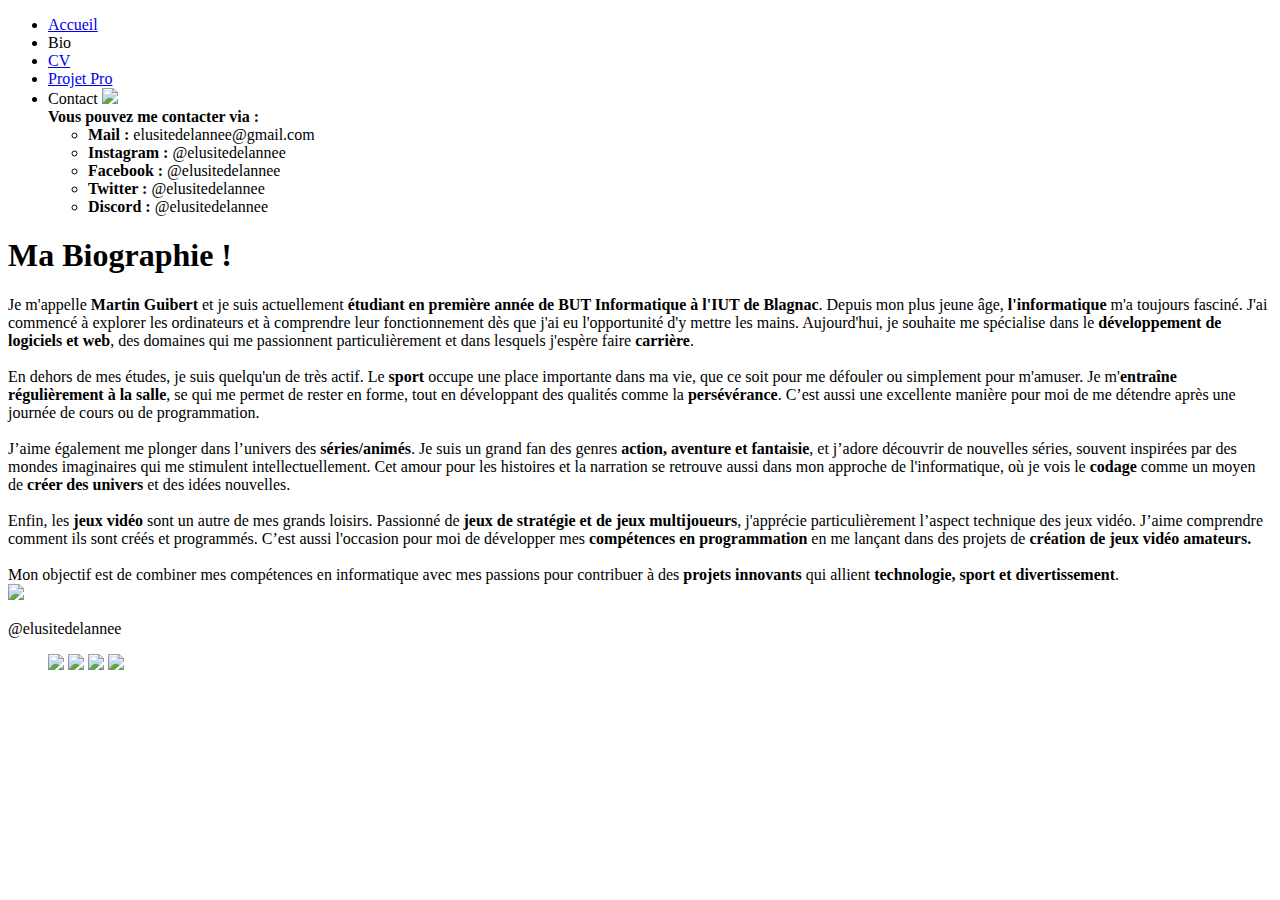
==== Site perso - Bio.html @ 94f6beff "Create Site perso - Bio.html" ====
<!DOCTYPE html>
<html>

	<head>
	<link rel="stylesheet" href="Site perso.css" />
		<title> Site perso - Bio</title>
	</head>
	
	<body class="bio">
		<header>
			<ul>
				<li><a href="Site perso Accueil.html" >Accueil</a></li>
				<li><a1 href="Site perso Bio.html" >Bio</a1></li>
				<li><a href="Site perso CV.html" >CV</a></li>
				<li><a href="Site perso Projet.html" >Projet Pro</a></li>
				<li><a2>Contact <img src="telephone.png" class="telephone" /><div class="hover-box"><strong>Vous pouvez me contacter via : </strong>
					<ul>
						<li><strong>Mail :</strong> elusitedelannee@gmail.com</li>
						<li><strong>Instagram :</strong> @elusitedelannee</li>
						<li><strong>Facebook :</strong> @elusitedelannee</li>
						<li><strong>Twitter :</strong> @elusitedelannee</li>
						<li><strong>Discord :</strong> @elusitedelannee</li>
					</ul>
				</div></a2></li>
			</ul>
		</header>
		
		<section>
			<article>
				<h1> Ma Biographie ! </h1>
					<p1>Je m'appelle <strong>Martin Guibert</strong> et je suis actuellement <strong>étudiant en première année de BUT Informatique à l'IUT de Blagnac</strong>. Depuis mon plus jeune âge, 
					<strong>l'informatique</strong> m'a toujours fasciné. J'ai commencé à explorer les ordinateurs et à comprendre leur fonctionnement dès que j'ai eu l'opportunité d'y mettre les mains. 
					Aujourd'hui, je souhaite me spécialise dans le <strong>développement de logiciels et web</strong>, des domaines qui me passionnent particulièrement et dans lesquels j'espère faire <strong>carrière</strong>.
					</br></br>
					En dehors de mes études, je suis quelqu'un de très actif. Le <strong>sport</strong> occupe une place importante dans ma vie, que ce soit pour me défouler ou simplement pour m'amuser. 
					Je m'<strong>entraîne régulièrement à la salle</strong>, se qui me permet de rester en forme, tout en développant des qualités comme la <strong>persévérance</strong>. 
					C’est aussi une excellente manière pour moi de me détendre après une journée de cours ou de programmation.
					</br></br>
					J’aime également me plonger dans l’univers des <strong>séries/animés</strong>. Je suis un grand fan des genres <strong>action, aventure et fantaisie</strong>, et j’adore découvrir de nouvelles séries, souvent 
					inspirées par des mondes imaginaires qui me stimulent intellectuellement. Cet amour pour les histoires et la narration se retrouve aussi dans mon approche de l'informatique, 
					où je vois le <strong>codage</strong> comme un moyen de <strong>créer des univers</strong> et des idées nouvelles.
					</br></br>
					Enfin, les <strong>jeux vidéo</strong> sont un autre de mes grands loisirs. Passionné de <strong>jeux de stratégie et de jeux multijoueurs</strong>, j'apprécie particulièrement l’aspect technique des jeux vidéo. 
					J’aime comprendre comment ils sont créés et programmés. C’est aussi l'occasion pour moi de développer mes <strong>compétences en programmation</strong> en me lançant dans des projets de <strong>création de jeux vidéo amateurs.</strong>
					</br></br>
					Mon objectif est de combiner mes compétences en informatique avec mes passions pour contribuer à des <strong>projets innovants</strong> qui allient <strong>technologie, sport et divertissement</strong>.</p1>
			</article>
			<aside>
				<img src="icon-bio.png" />
			</aside>
			<footer>
				<p>@elusitedelannee</p>
				<ul>
					<img src="insta.png" />
					<img src="facebook.png" />
					<img src="twitter.png" />
					<img src="discord.png" />
				</ul>
			</footer>
		</section>
		
	</body>

</html>
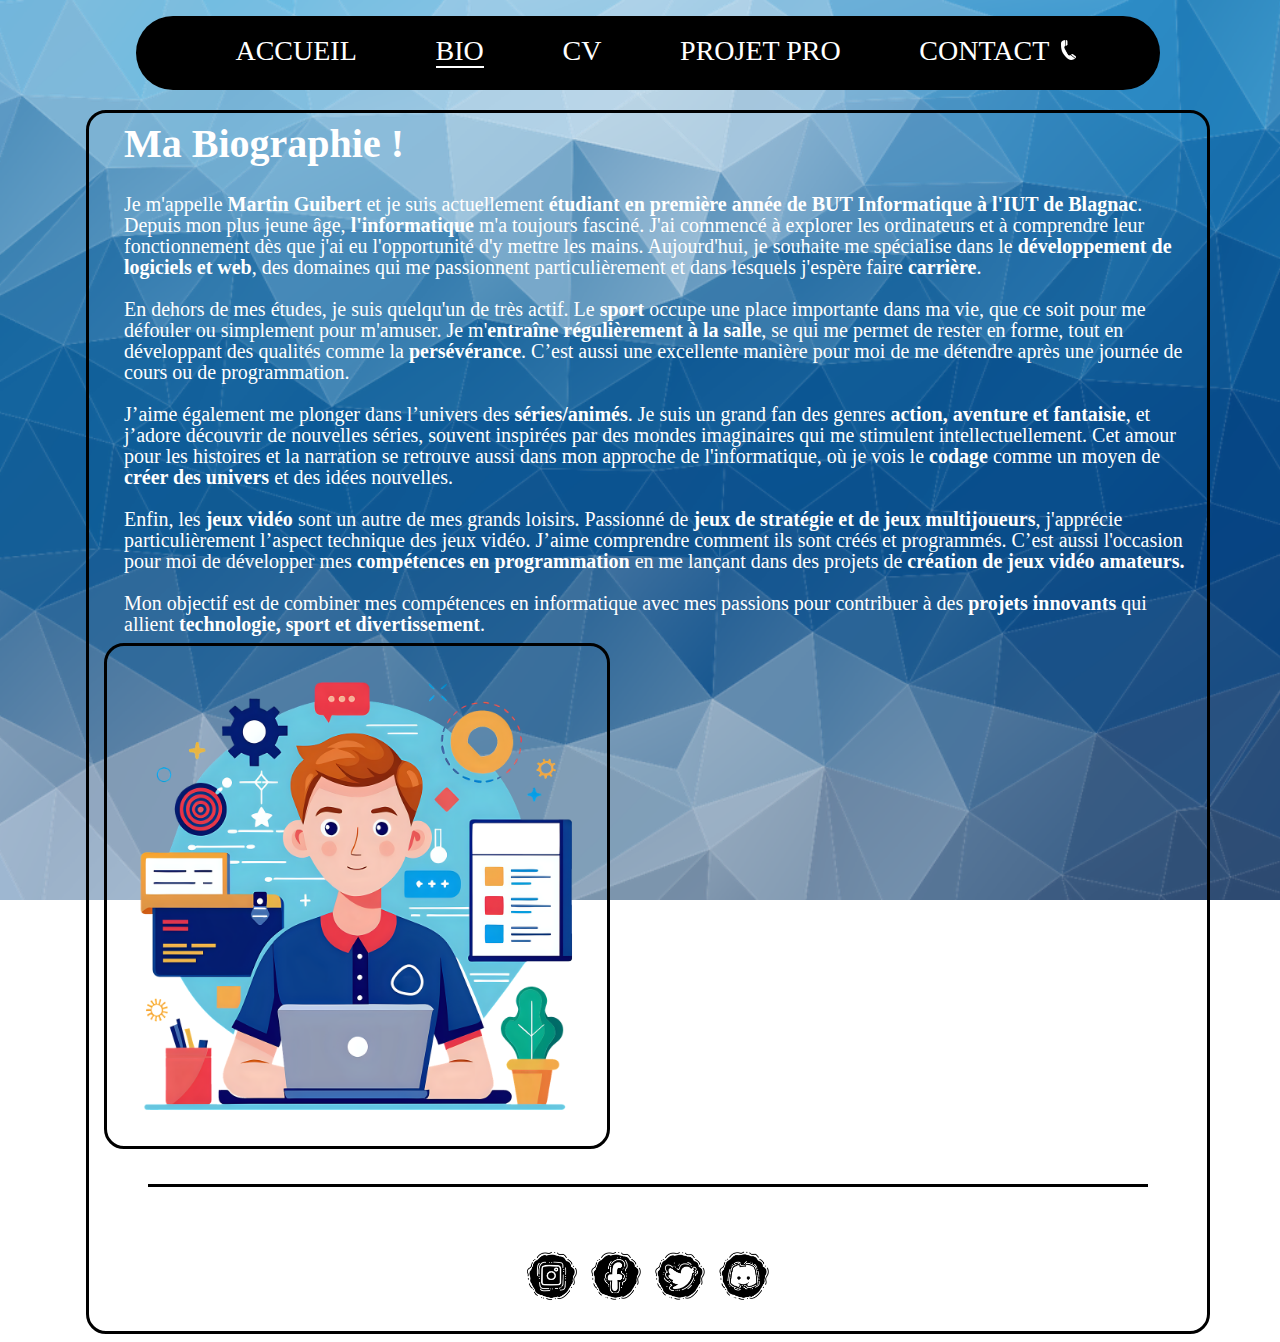
==== commit 20488031: "Site perso - Bio.html" ====
--- a/Site perso - Bio.html
+++ b/Site perso - Bio.html
@@ -9,10 +9,10 @@
 	<body class="bio">
 		<header>
 			<ul>
-				<li><a href="Site perso Accueil.html" >Accueil</a></li>
-				<li><a1 href="Site perso Bio.html" >Bio</a1></li>
-				<li><a href="Site perso CV.html" >CV</a></li>
-				<li><a href="Site perso Projet.html" >Projet Pro</a></li>
+				<li><a href="index.html" >Accueil</a></li>
+				<li><a1 href="Site perso - Bio.html" >Bio</a1></li>
+				<li><a href="Site perso - CV.html" >CV</a></li>
+				<li><a href="Site perso - Projet.html" >Projet Pro</a></li>
 				<li><a2>Contact <img src="telephone.png" class="telephone" /><div class="hover-box"><strong>Vous pouvez me contacter via : </strong>
 					<ul>
 						<li><strong>Mail :</strong> elusitedelannee@gmail.com</li>
--- a/Site perso.css
+++ b/Site perso.css
@@ -0,0 +1,379 @@
+
+body{
+	height: 100%;
+    width: 100%; 
+	color:white;
+}
+
+body.accueil{
+    background: url('accueil.png') no-repeat center/cover;
+	background-attachment: fixed;
+}
+
+body.bio{
+    background: url('bio.png') no-repeat center/cover;
+	background-attachment: fixed;
+}
+
+body.cv{
+    background: url('CV.png') no-repeat center/cover;
+	background-attachment: fixed;
+}
+
+body.projet{
+    background: url('projet.png') no-repeat center/cover;
+	background-attachment: fixed;
+}
+
+header {
+	position: sticky;
+	top: 15px;
+    line-height: 70px;
+    width: 80%;
+    background-color: black;
+    border-radius: 50px;
+    text-align: center;
+    margin: auto;
+}
+
+header ul{
+	margin-left: 50px;
+}
+
+header li {
+    text-transform: uppercase;
+    list-style: none;
+    display: inline-block;
+    margin-right: 8%;
+    font-size: 28px;
+}
+
+header a {
+    color: white;
+    text-decoration: none;
+}
+
+header a:hover {
+    color: blue;
+    border-bottom: 3px solid #fef5e7;
+}
+
+header a1 {
+    color: white;
+    border-bottom: 2px solid white;
+}
+
+header a1:hover {
+    color: blue;
+    border-bottom: 3px solid #fef5e7;
+}
+
+header .telephone{
+	margin-left:5px;
+	width:15px;
+}
+
+header a2 .hover-box {
+    display: none;
+    position: absolute;
+    top: 100%; 
+    left: 67%;
+    background-color: rgba(0, 0, 0, 1);
+    color: white;
+    padding: 10px;
+    border-radius: 10px;
+    width: 100%;
+    max-width: 300px;
+    font-size: 1vw;
+    text-align: left;
+    text-transform: none;  
+}
+
+header a2 .hover-box ul {
+    padding: 0; 
+    margin: 0;
+    line-height: 20px;
+}
+
+header a2 .hover-box li {
+    font-size: 1vw;
+    margin: 5px; 
+    text-transform: none;
+}
+
+header a2:hover .hover-box {
+    display: block;
+}
+
+header a2:hover {
+    color: blue;
+    border-bottom: 3px solid #fef5e7;
+}
+
+
+section {
+    max-width: 85%;
+    margin: auto;
+    padding: 15px;
+    border-radius: 20px;
+    border: 3px solid black;
+    margin-top: 20px;
+    display: flex;
+    flex-wrap: wrap;
+    justify-content: space-between;
+    gap: 15px;
+}
+
+article {
+	position: relative;
+	bottom: 35px;
+    flex: 1 1 55%;
+	height:500px;
+    min-width: 300px;
+    margin: auto;
+	padding-left:20px;
+    border-radius: 20px;
+    box-sizing: border-box;
+	z-index: -1;
+}
+
+section .cv-section {
+    display: flex;
+    flex-direction: row;
+    justify-content: space-around;
+    align-items: flex-start;
+    gap: 20px;
+    padding: 20px;
+}
+
+article .cv1, article .cv2{
+	height:480px;
+    flex: 1;
+    max-width: 48%;
+    padding: 15px;
+    box-sizing: border-box;
+	font-size: 20px;
+}
+
+article .cv1{
+	position: relative;
+	bottom:2%;
+}
+
+article .cv2{
+	position: relative;
+	bottom:102%;
+	left:50%;
+}
+
+article .cv2-3{
+	position: relative;
+	bottom: 70px;
+	left: 35%;
+}
+
+article .none{
+	list-style: none;
+}
+
+article h1{
+	font-size:40px;
+}
+
+article p{
+	font-size:26px;
+	line-height: 2;
+}
+
+article p1{
+	font-size:20px;
+	line-height: 1;
+}
+
+article p2{
+	font-size:20px;
+	line-height: 1.5;
+}
+
+article img{
+	position:relative;
+	bottom:12%;
+	left: 18%;
+	width:50%;
+}
+
+aside img {
+    width: 100%;
+    max-width: 500px;
+    margin: auto;
+    display: block;
+    border: 3px solid black;
+    border-radius: 20px;
+}
+
+footer {
+    width: 90%;
+    margin: auto;
+    text-align: center;
+    padding: 10px;
+    border-top: 3px solid black;
+    margin-top: 20px;
+}
+
+footer p {
+    font-size: 18px;
+	margin-bottom: 10px;
+}
+
+footer img {
+    width: 50px;
+    margin: 5px;
+	display: inline-block;
+    vertical-align: middle;
+}
+
+footer ul {
+    padding: 0;
+    margin: 0;
+}
+
+
+@media (max-width: 768px) {
+    header li {
+        font-size: 20px;
+        margin-right: 3%;
+    }
+	
+	header ul{
+		margin-left: 25px;
+	}
+
+	header .telephone{
+	margin-left:4px;
+	width:12px;
+}
+	
+	header a2 .hover-box {
+        max-width: 95%;
+        font-size: 3vw;
+    }
+
+    header a2 .hover-box li {
+        font-size: 3vw;
+    }
+
+    section {
+        flex-direction: column;
+        align-items: center;
+    }
+
+    article {
+        flex: 1 1 100%;
+        margin-bottom: 20px;
+    }
+	
+	article .cv1, article .cv2{
+		font-size: 18px;
+	}
+	
+	article h1 {
+        font-size: 30px;
+    }
+
+    article p {
+        font-size: 20px;
+    }
+	
+	article p1, article p2 {
+        font-size: 18px;
+    }
+	
+    aside img {
+        max-width: 80%;
+    }
+
+    footer img {
+        width: 30px;
+    }
+
+    footer p {
+        font-size: 16px;
+    }
+}
+
+@media (max-width: 480px) {
+	
+	header{
+		text-align:left;
+	}
+	
+	header ul{
+		margin-left:-10px;
+	}
+	
+    header li {
+        font-size: 14px;
+        margin-right: 2%;
+    }
+	
+	header .telephone{
+		margin-left:2px;
+		width:8px;
+	}
+	
+	header a2 .hover-box {
+        max-width: 60%;
+		left: 37%;
+        font-size: 2.5vw;
+    }
+
+    header a2 .hover-box li {
+        font-size: 2.5vw;
+    }
+	
+	article{
+		position: relative;
+		bottom: 0;
+	}
+	
+	article .cv1, article .cv2{
+		font-size: 16px;
+	}
+	
+	article .cv2{
+		position: relative;
+		bottom: 500px;
+	}
+	
+	article .cv2-3{
+		position: relative;
+		bottom: 0px;
+		left: 0%;
+	}
+	
+	article h1 {
+        font-size: 24px;
+    }
+
+    article p {
+        font-size: 18px;
+    }
+	
+	article p1, article p2 {
+        font-size: 16px;
+    }
+	
+	article img{
+		position:relative;
+		left: 12%;
+		width:70%;
+	}
+
+    footer img {
+        width: 30px;
+    }
+
+    footer p {
+        font-size: 14px;
+    }
+}
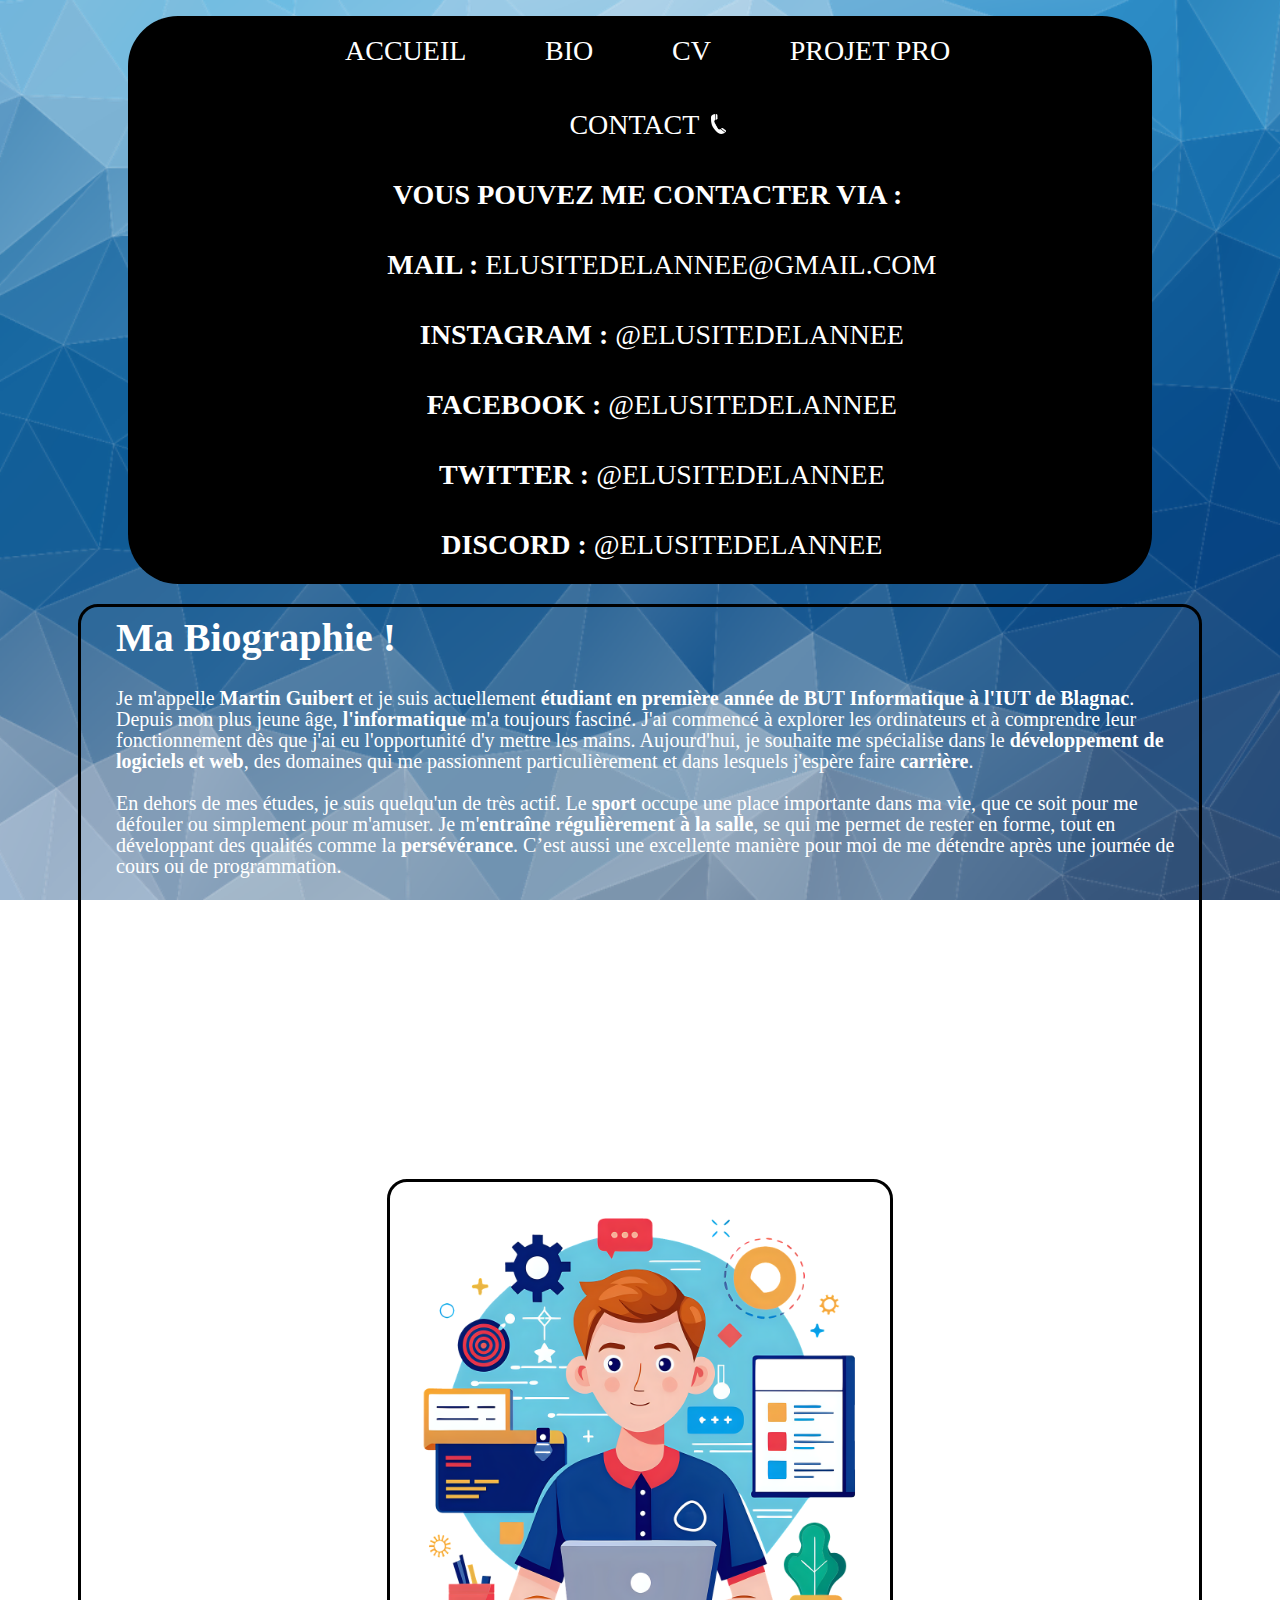
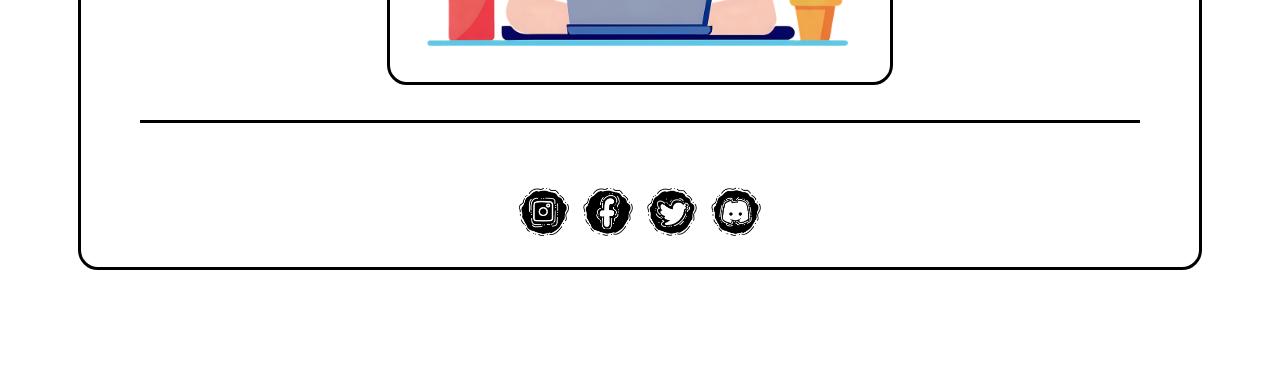
==== commit cf1faba7: "Update Site perso - Bio.html" ====
--- a/Site perso - Bio.html
+++ b/Site perso - Bio.html
@@ -1,8 +1,10 @@
 <!DOCTYPE html>
-<html>
+<html lang="fr">
 
 	<head>
-	<link rel="stylesheet" href="Site perso.css" />
+		<meta name="description" content="Découvrez moa biographie">
+		<meta name="viewport" content="width=device-width, initial-scale=1.0">
+		<link rel="stylesheet" href="Site perso.css" />
 		<title> Site perso - Bio</title>
 	</head>
 	
@@ -10,10 +12,10 @@
 		<header>
 			<ul>
 				<li><a href="index.html" >Accueil</a></li>
-				<li><a1 href="Site perso - Bio.html" >Bio</a1></li>
-				<li><a href="Site perso - CV.html" >CV</a></li>
-				<li><a href="Site perso - Projet.html" >Projet Pro</a></li>
-				<li><a2>Contact <img src="telephone.png" class="telephone" /><div class="hover-box"><strong>Vous pouvez me contacter via : </strong>
+				<li><a href="Site perso Bio.html" class="lien">Bio</a></li>
+				<li><a href="Site perso CV.html" >CV</a></li>
+				<li><a href="Site perso Projet.html" >Projet Pro</a></li>
+				<li><a class="contact">Contact <img src="telephone.png" class="telephone" alt="Icône de téléphone" /><div class="hover-box"><strong>Vous pouvez me contacter via : </strong>
 					<ul>
 						<li><strong>Mail :</strong> elusitedelannee@gmail.com</li>
 						<li><strong>Instagram :</strong> @elusitedelannee</li>
@@ -21,7 +23,7 @@
 						<li><strong>Twitter :</strong> @elusitedelannee</li>
 						<li><strong>Discord :</strong> @elusitedelannee</li>
 					</ul>
-				</div></a2></li>
+				</a></div></li>
 			</ul>
 		</header>
 		
@@ -46,15 +48,15 @@
 					Mon objectif est de combiner mes compétences en informatique avec mes passions pour contribuer à des <strong>projets innovants</strong> qui allient <strong>technologie, sport et divertissement</strong>.</p1>
 			</article>
 			<aside>
-				<img src="icon-bio.png" />
+				<img src="icon-bio.png" alt="Icon de bio" />
 			</aside>
 			<footer>
 				<p>@elusitedelannee</p>
 				<ul>
-					<img src="insta.png" />
-					<img src="facebook.png" />
-					<img src="twitter.png" />
-					<img src="discord.png" />
+					<img src="insta.png" alt="Icône Instagram" />
+					<img src="facebook.png" alt="Icône Facebook" />
+					<img src="twitter.png" alt="Icône Twitter" />
+					<img src="discord.png" alt="Icône Discord" />
 				</ul>
 			</footer>
 		</section>
--- a/Site perso.css
+++ b/Site perso.css
@@ -1,8 +1,9 @@
 
 body{
-	height: 100%;
     width: 100%; 
 	color:white;
+	margin: 0;
+	padding-bottom:100px;
 }
 
 body.accueil{
@@ -153,6 +154,7 @@
     padding: 15px;
     box-sizing: border-box;
 	font-size: 20px;
+	margin-bottom: -18%;
 }
 
 article .cv1{
@@ -162,14 +164,14 @@
 
 article .cv2{
 	position: relative;
-	bottom:102%;
+	bottom:63%;
 	left:50%;
 }
 
 article .cv2-3{
 	position: relative;
 	bottom: 70px;
-	left: 35%;
+	left: 150px;
 }
 
 article .none{
@@ -204,8 +206,8 @@
 
 aside img {
     width: 100%;
+	margin:auto;
     max-width: 500px;
-    margin: auto;
     display: block;
     border: 3px solid black;
     border-radius: 20px;
@@ -237,8 +239,35 @@
     margin: 0;
 }
 
-
-@media (max-width: 768px) {
+@media (min-width: 780px) and (max-width: 1916px) {
+	section {
+        	flex-direction: column;
+        	align-items: center;
+   	}
+	
+	article img{
+		position: relative;
+		left:23%;
+	}
+	
+	aside{
+		margin:auto;
+	}
+	
+	article .cv2{
+		bottom: 350px;
+	}
+	
+	article .cv1, article .cv2 {
+		margin-bottom:-150px;
+	}
+
+	article img{
+		display:none;
+	}
+}
+
+@media (max-width: 780px) {
     header li {
         font-size: 20px;
         margin-right: 3%;
@@ -254,7 +283,8 @@
 }
 	
 	header a2 .hover-box {
-        max-width: 95%;
+        max-width: 55%;
+		left: 50%;
         font-size: 3vw;
     }
 
@@ -274,6 +304,21 @@
 	
 	article .cv1, article .cv2{
 		font-size: 18px;
+		margin-bottom:0;
+	}
+	
+	article .cv2{
+		bottom: 500px;
+	}
+	
+	article .cv1, article .cv2 {
+		margin-bottom:0;
+	}
+	
+	article .cv2-3{
+		position: relative;
+		bottom: 0px;
+		left: 0%;
 	}
 	
 	article h1 {
@@ -287,6 +332,10 @@
 	article p1, article p2 {
         font-size: 18px;
     }
+
+	article img{
+		display:none;
+	}
 	
     aside img {
         max-width: 80%;
